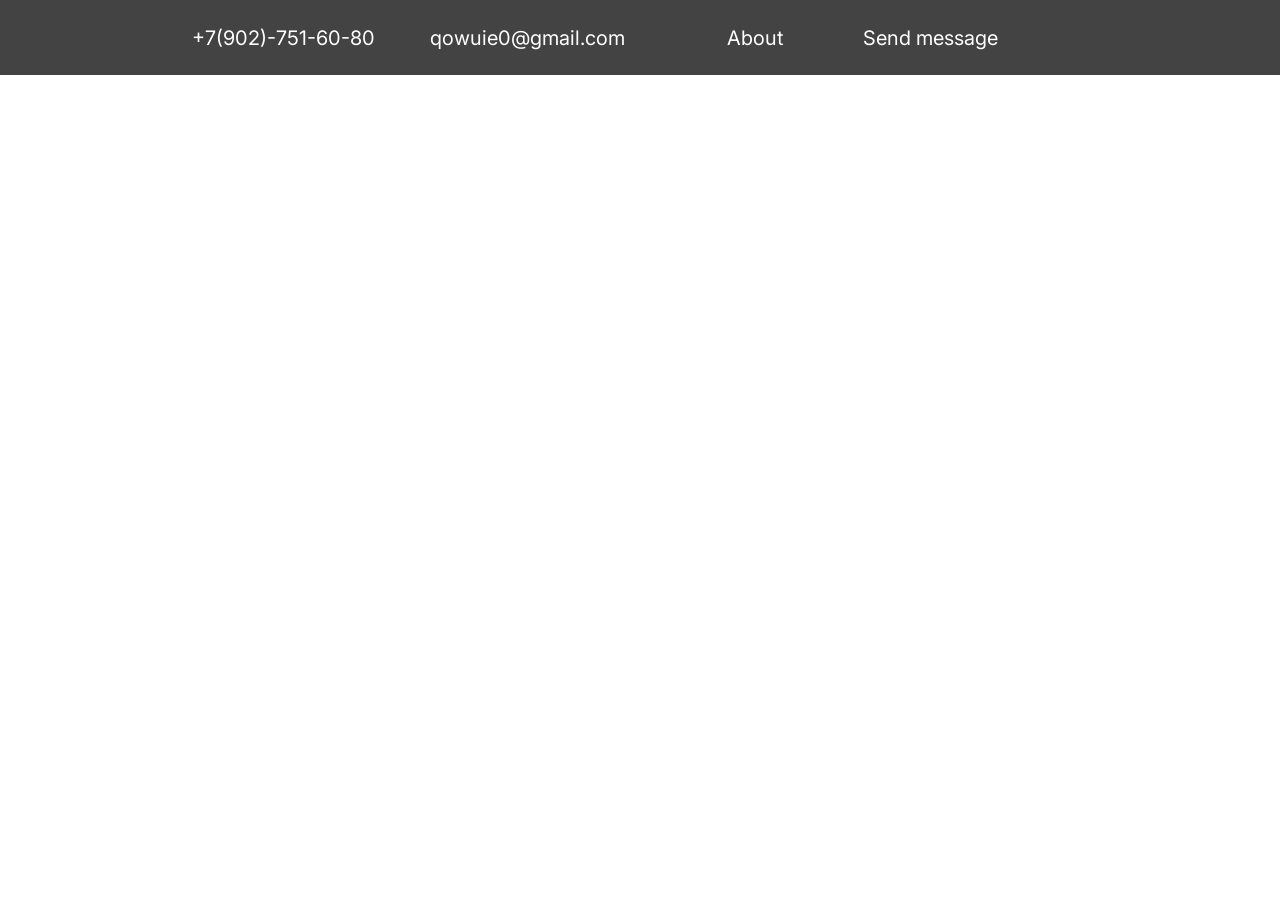
==== index.html @ 8908f138 "added index, style and images" ====
<!DOCTYPE html>
<html lang="en">
<head>
    <meta charset="UTF-8">
    <meta http-equiv="X-UA-Compatible" content="IE=edge">
    <meta name="viewport" content="width=device-width, initial-scale=1.0">
    <link rel="stylesheet" href="style.css">
    <title>Portfolio</title>
</head>
<body>
    <header>
        <div class="left-side">
            <span class="phone_number">+7(902)-751-60-80</span>
            <span class="email">qowuie0@gmail.com</span>
        </div>
        <div class="right-side">
            <a class="about" href="">About</a>
            <a class="snd_message" href="">Send message</a>
        </div>
    </header>
    <main>

    </main>
    <footer>

    </footer>
</body>
</html>
---- style.css ----
@import url('https://fonts.googleapis.com/css2?family=Inter&display=swap');

body, header, main, footer{
    font-family: 'Inter', sans-serif;
    margin: 0;
    padding: 0;
}



header{
    height: 75px;
    width: auto;
    background: #434343;
    color: white;
    font-size: 20px;
    display: flex;
    align-items: center;
    justify-content: space-between;
}

.left-side{
    padding-left: 15%;
}

.right-side{
    padding-right: 22%;
}

a{
    text-decoration: none;
    color: white;
}

a:hover {
    color:#bbbbbb; 
    border-bottom: .07em solid;
  }

.phone_number{
    margin-right: 50px;
}

.about{
    margin-right: 75px;
}
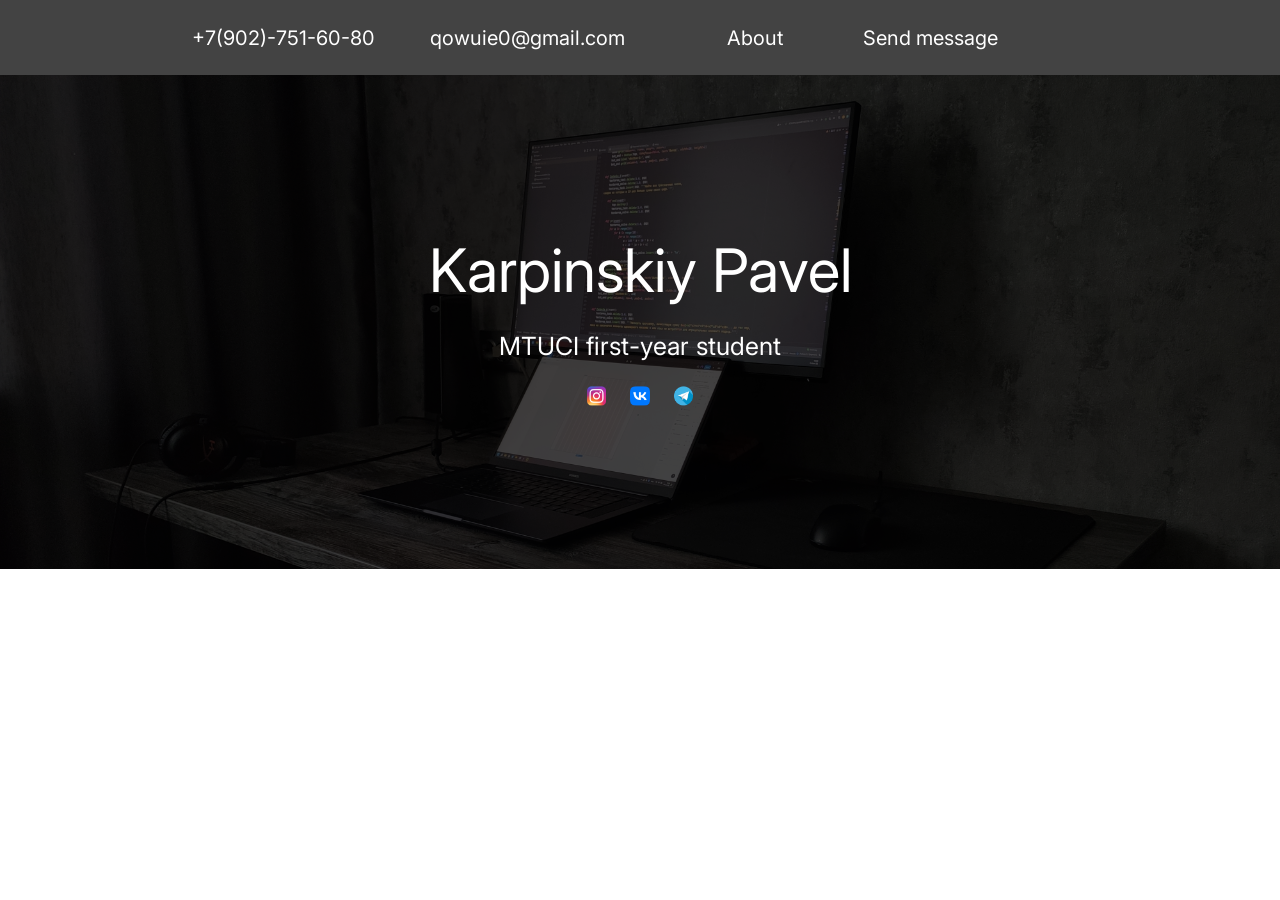
==== commit 8baaa379: "first section of main" ====
--- a/index.html
+++ b/index.html
@@ -19,7 +19,22 @@
         </div>
     </header>
     <main>
+        <div class="name_container">
+            <img class="desktop_image" src="img/IMG_20220621_135331.jpg" alt="" width="100%">
+            <div class="name_div">
+                <span class="name">Karpinskiy Pavel</span>
+                <p class="student">MTUCI first-year student</p>
+                <a href="" class="inst_logo_main"><img src="img/Instagram_icon.png.webp" alt="" width="3%"></a>
+                <a href="https://vk.com/qowuie" class="vk_logo_main"><img src="img/VK_Compact_Logo_(2021-present).svg.png" alt="" width="3%"></a>
+                <a href="" class="tg_logo_main"><img src="img/906377.png" alt="" width="3%"></a>
+            </div>
+        </div>
+        <div class="about_container">
 
+        </div>
+        <div class="message_container">
+
+        </div>
     </main>
     <footer>
 
--- a/style.css
+++ b/style.css
@@ -10,7 +10,7 @@
 
 header{
     height: 75px;
-    width: auto;
+    width: 100%;
     background: #434343;
     color: white;
     font-size: 20px;
@@ -33,8 +33,7 @@
 }
 
 a:hover {
-    color:#bbbbbb; 
-    border-bottom: .07em solid;
+    filter: brightness(60%);
   }
 
 .phone_number{
@@ -43,4 +42,36 @@
 
 .about{
     margin-right: 75px;
-}+}
+
+.name_container{
+    position: relative;
+    text-align: center;
+    color: white;
+    overflow:hidden; /* this is important */
+}
+
+.name_div{
+    position: absolute;
+    top: 50%;
+    left: 50%;
+    transform: translate(-50%, -50%);
+}
+
+.name{
+    font-size: 60px;
+}
+
+.student{
+    font-size: 25px;
+}
+
+.desktop_image{
+    filter: brightness(30%);
+    margin-bottom: -230px;
+}
+
+.inst_logo_main, .vk_logo_main{
+    margin-right: 20px;
+}
+
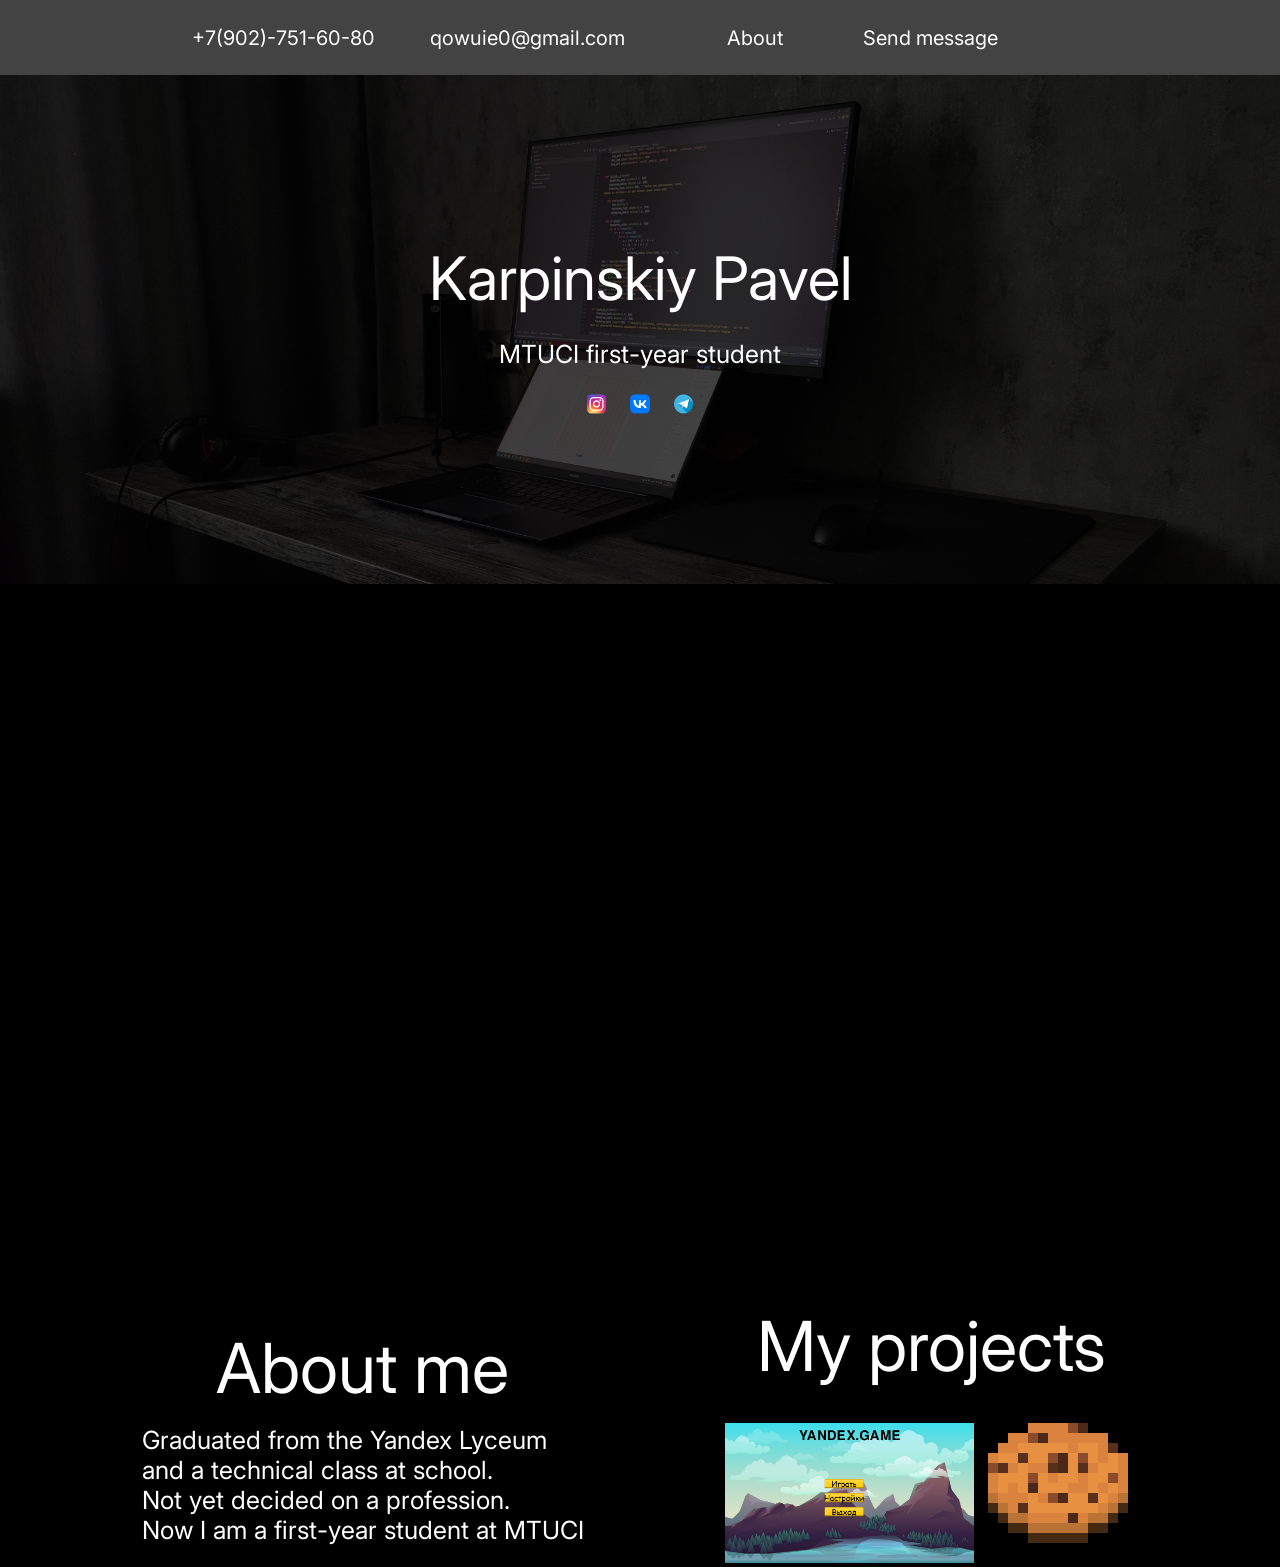
==== commit 8bf002f6: "done" ====
--- a/index.html
+++ b/index.html
@@ -14,7 +14,7 @@
             <span class="email">qowuie0@gmail.com</span>
         </div>
         <div class="right-side">
-            <a class="about" href="">About</a>
+            <a class="about_link" href="#about_container">About</a>
             <a class="snd_message" href="">Send message</a>
         </div>
     </header>
@@ -24,13 +24,27 @@
             <div class="name_div">
                 <span class="name">Karpinskiy Pavel</span>
                 <p class="student">MTUCI first-year student</p>
-                <a href="" class="inst_logo_main"><img src="img/Instagram_icon.png.webp" alt="" width="3%"></a>
+                <a href="https://www.instagram.com/qowuie/" class="inst_logo_main"><img src="img/Instagram_icon.png.webp" alt="" width="3%"></a>
                 <a href="https://vk.com/qowuie" class="vk_logo_main"><img src="img/VK_Compact_Logo_(2021-present).svg.png" alt="" width="3%"></a>
-                <a href="" class="tg_logo_main"><img src="img/906377.png" alt="" width="3%"></a>
+                <a href="https://t.me/q0wuie" class="tg_logo_main"><img src="img/906377.png" alt="" width="3%"></a>
             </div>
         </div>
-        <div class="about_container">
-
+        <div class="about_container" id="about_container">
+            <div class="about">
+                <div class="about_me_h">About me</div>
+                <div class="about_me_p">Graduated from the Yandex Lyceum<br>
+                    and a technical class at school.<br>
+                    Not yet decided on a profession.<br>
+                    Now I am a first-year student at MTUCI
+                </div>
+            </div>
+            <div class="my_projects">
+                <div class="my_projects_h">My projects</div>
+                <div class="my-projects-photos">
+                    <img src="img/game.png" alt="" height="140px">
+                    <img src="img/galleta.png" alt="">
+                </div>
+            </div>
         </div>
         <div class="message_container">
 
--- a/style.css
+++ b/style.css
@@ -40,7 +40,7 @@
     margin-right: 50px;
 }
 
-.about{
+.about_link{
     margin-right: 75px;
 }
 
@@ -68,10 +68,43 @@
 
 .desktop_image{
     filter: brightness(30%);
-    margin-bottom: -230px;
+    margin-bottom: -215px;
 }
 
 .inst_logo_main, .vk_logo_main{
     margin-right: 20px;
 }
 
+
+.about_container{
+    width: 100%;
+    padding-top: 56.25%;
+    color: white;
+    background-color: black;
+    display: flex;
+    align-items: center;
+    justify-content: space-evenly;
+}
+
+.about, .my_projects{
+    color: white;
+    display: flex;
+    flex-direction: column;
+}
+
+
+.about_me_h{
+    font-size: 69px;
+    text-align: center;
+    padding-bottom: 15px;
+}
+
+.my_projects_h{
+    font-size: 69px;
+    text-align: center;
+    padding-bottom: 15px;
+}
+
+.about_me_p{
+    font-size: 25px;
+}
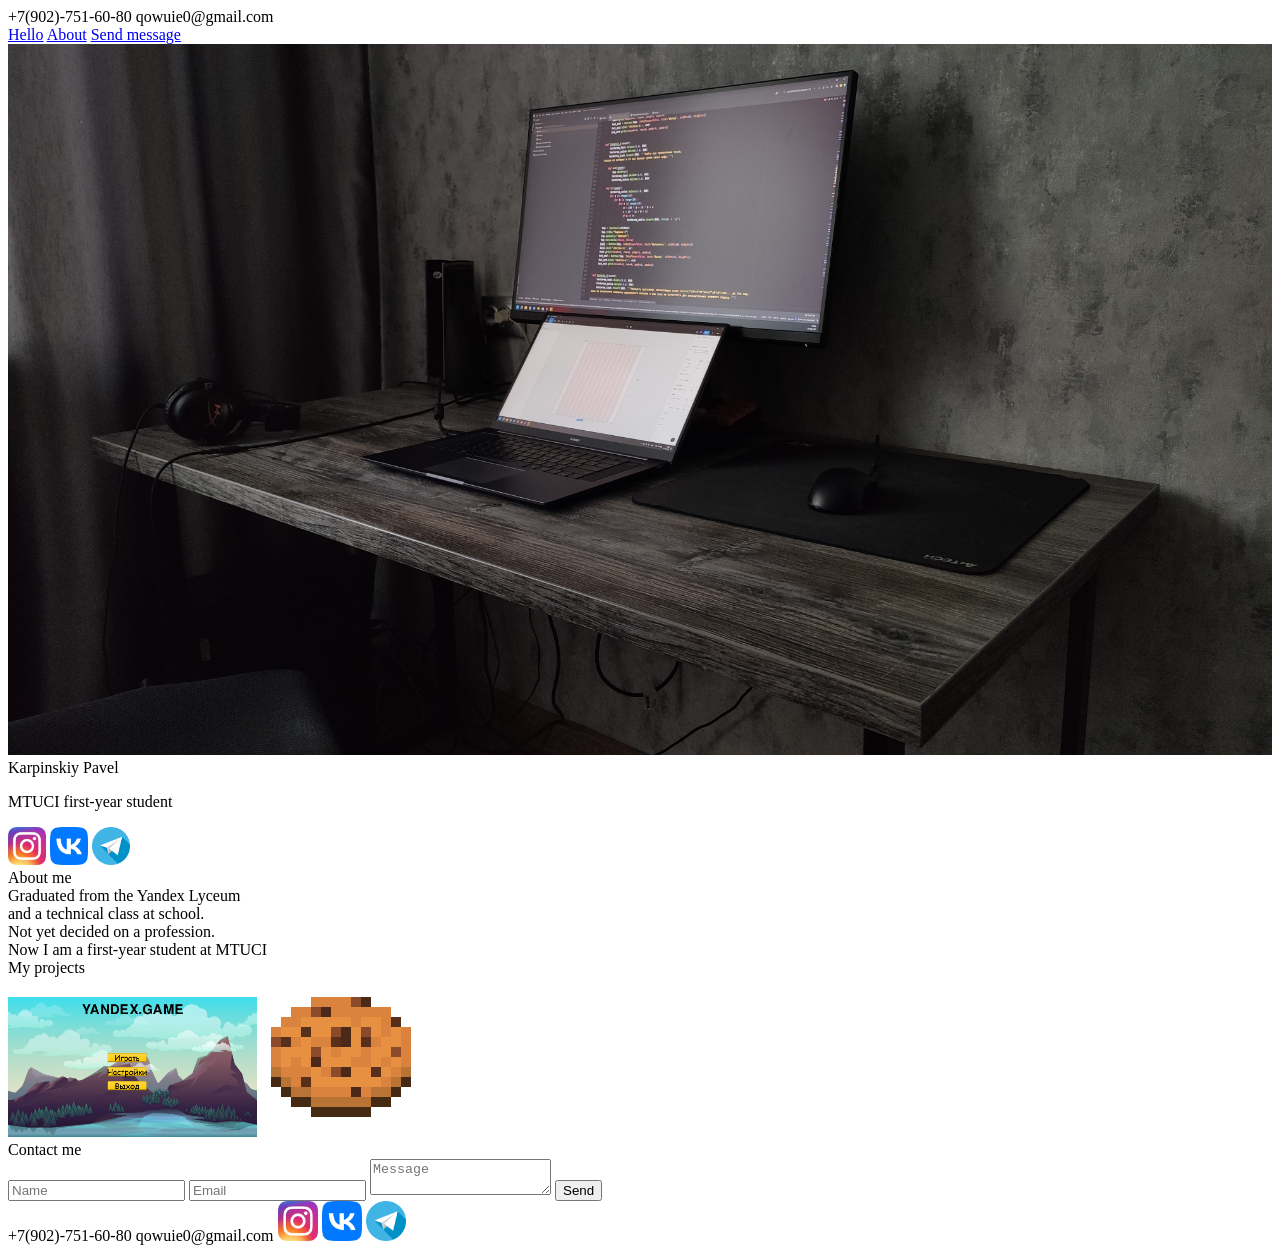
==== commit 821e75fb: "index and style renamed" ====
--- a/index.html
+++ b/index.html
@@ -4,54 +4,75 @@
     <meta charset="UTF-8">
     <meta http-equiv="X-UA-Compatible" content="IE=edge">
     <meta name="viewport" content="width=device-width, initial-scale=1.0">
-    <link rel="stylesheet" href="style.css">
+    <link rel="stylesheet" href="style_test.css">
     <title>Portfolio</title>
 </head>
 <body>
     <header>
         <div class="left-side">
             <span class="phone_number">+7(902)-751-60-80</span>
-            <span class="email">qowuie0@gmail.com</span>
+            <span class="email_span">qowuie0@gmail.com</span>
         </div>
         <div class="right-side">
-            <a class="about_link" href="#about_container">About</a>
-            <a class="snd_message" href="">Send message</a>
+            <a class="hello_link" href="#name_section">Hello</a>
+            <a class="about_link" href="#about_section">About</a>
+            <a class="snd_message" href="#message_section">Send message</a>
         </div>
     </header>
     <main>
-        <div class="name_container">
-            <img class="desktop_image" src="img/IMG_20220621_135331.jpg" alt="" width="100%">
-            <div class="name_div">
-                <span class="name">Karpinskiy Pavel</span>
-                <p class="student">MTUCI first-year student</p>
-                <a href="https://www.instagram.com/qowuie/" class="inst_logo_main"><img src="img/Instagram_icon.png.webp" alt="" width="3%"></a>
-                <a href="https://vk.com/qowuie" class="vk_logo_main"><img src="img/VK_Compact_Logo_(2021-present).svg.png" alt="" width="3%"></a>
-                <a href="https://t.me/q0wuie" class="tg_logo_main"><img src="img/906377.png" alt="" width="3%"></a>
-            </div>
+        <div class="container">
+            <section class="name_section" id="name_section">
+                <img class="desktop_image" src="img/IMG_20220621_135331.jpg" alt="" width="100%">
+                <div class="name_div">
+                    <span class="name_span">Karpinskiy Pavel</span>
+                    <p class="student">MTUCI first-year student</p>
+                    <a href="https://www.instagram.com/qowuie/" class="inst_logo_main"><img src="img/Instagram_icon.png.webp" alt="" width="3%"></a>
+                    <a href="https://vk.com/qowuie" class="vk_logo_main"><img src="img/VK_Compact_Logo_(2021-present).svg.png" alt="" width="3%"></a>
+                    <a href="https://t.me/q0wuie" class="tg_logo_main"><img src="img/906377.png" alt="" width="3%"></a>
+                </div>
+            </section>
+            <section class="about_section" id="about_section">
+                <div class="about">
+                    <div class="about_me_h">About me</div>
+                    <div class="about_me_p">Graduated from the Yandex Lyceum<br>
+                        and a technical class at school.<br>
+                        Not yet decided on a profession.<br>
+                        Now I am a first-year student at MTUCI
+                    </div>
+                </div>
+                <div class="my_projects">
+                    <div class="my_projects_h">My projects</div>
+                    <div class="my-projects-photos">
+                        <a href="https://github.com/Taphlips/Yandex.Project"><img src="img/game.png" alt="" height="140px"></a>
+                        <a href="http://yandex-galleta.herokuapp.com/"><img src="img/galleta.png" alt=""></a>
+                    </div>
+                </div>
+            </section>
+            <section class="message_section" id="message_section">
+                <div class="wrapper">
+                    <form action="#" id="form" class="form">
+                        <div class="pageTitle title">Contact me</div>
+                        <input type="text" class="name_input _req" placeholder="Name"/>
+                        <input type="text" class="email_input _req _email" placeholder="Email"/>
+                        <textarea class="message_input _req" placeholder="Message"></textarea>
+                        <button type="submit" class="submit_input _req">Send</button>
+                    </form>
+                </div>
+            </section>
+        </div>    
+    </main>
+    <footer class="footer" id="footer">
+        <div class="footer_div">
+            <span class="phone_number_footer">+7(902)-751-60-80</span>
+            <span class="email_footer">qowuie0@gmail.com</span>
+            <a href="https://www.instagram.com/qowuie/" class="inst_logo_footer"><img src="img/Instagram_icon.png.webp" alt="" width="40vw"></a>
+            <a href="https://vk.com/qowuie" class="vk_logo_footer"><img src="img/VK_Compact_Logo_(2021-present).svg.png" alt="" width="40vw"></a>
+            <a href="https://t.me/q0wuie" class="tg_logo_footer"><img src="img/906377.png" alt="" width="40vw"></a>
         </div>
-        <div class="about_container" id="about_container">
-            <div class="about">
-                <div class="about_me_h">About me</div>
-                <div class="about_me_p">Graduated from the Yandex Lyceum<br>
-                    and a technical class at school.<br>
-                    Not yet decided on a profession.<br>
-                    Now I am a first-year student at MTUCI
-                </div>
-            </div>
-            <div class="my_projects">
-                <div class="my_projects_h">My projects</div>
-                <div class="my-projects-photos">
-                    <img src="img/game.png" alt="" height="140px">
-                    <img src="img/galleta.png" alt="">
-                </div>
-            </div>
-        </div>
-        <div class="message_container">
-
-        </div>
-    </main>
-    <footer>
-
+        
     </footer>
+    <script src="https://cdnjs.cloudflare.com/ajax/libs/jquery/3.6.0/jquery.min.js"></script>
+    <script src="js/smooth.js"></script>
+    <script src="js/validation.js"></script>
 </body>
 </html>
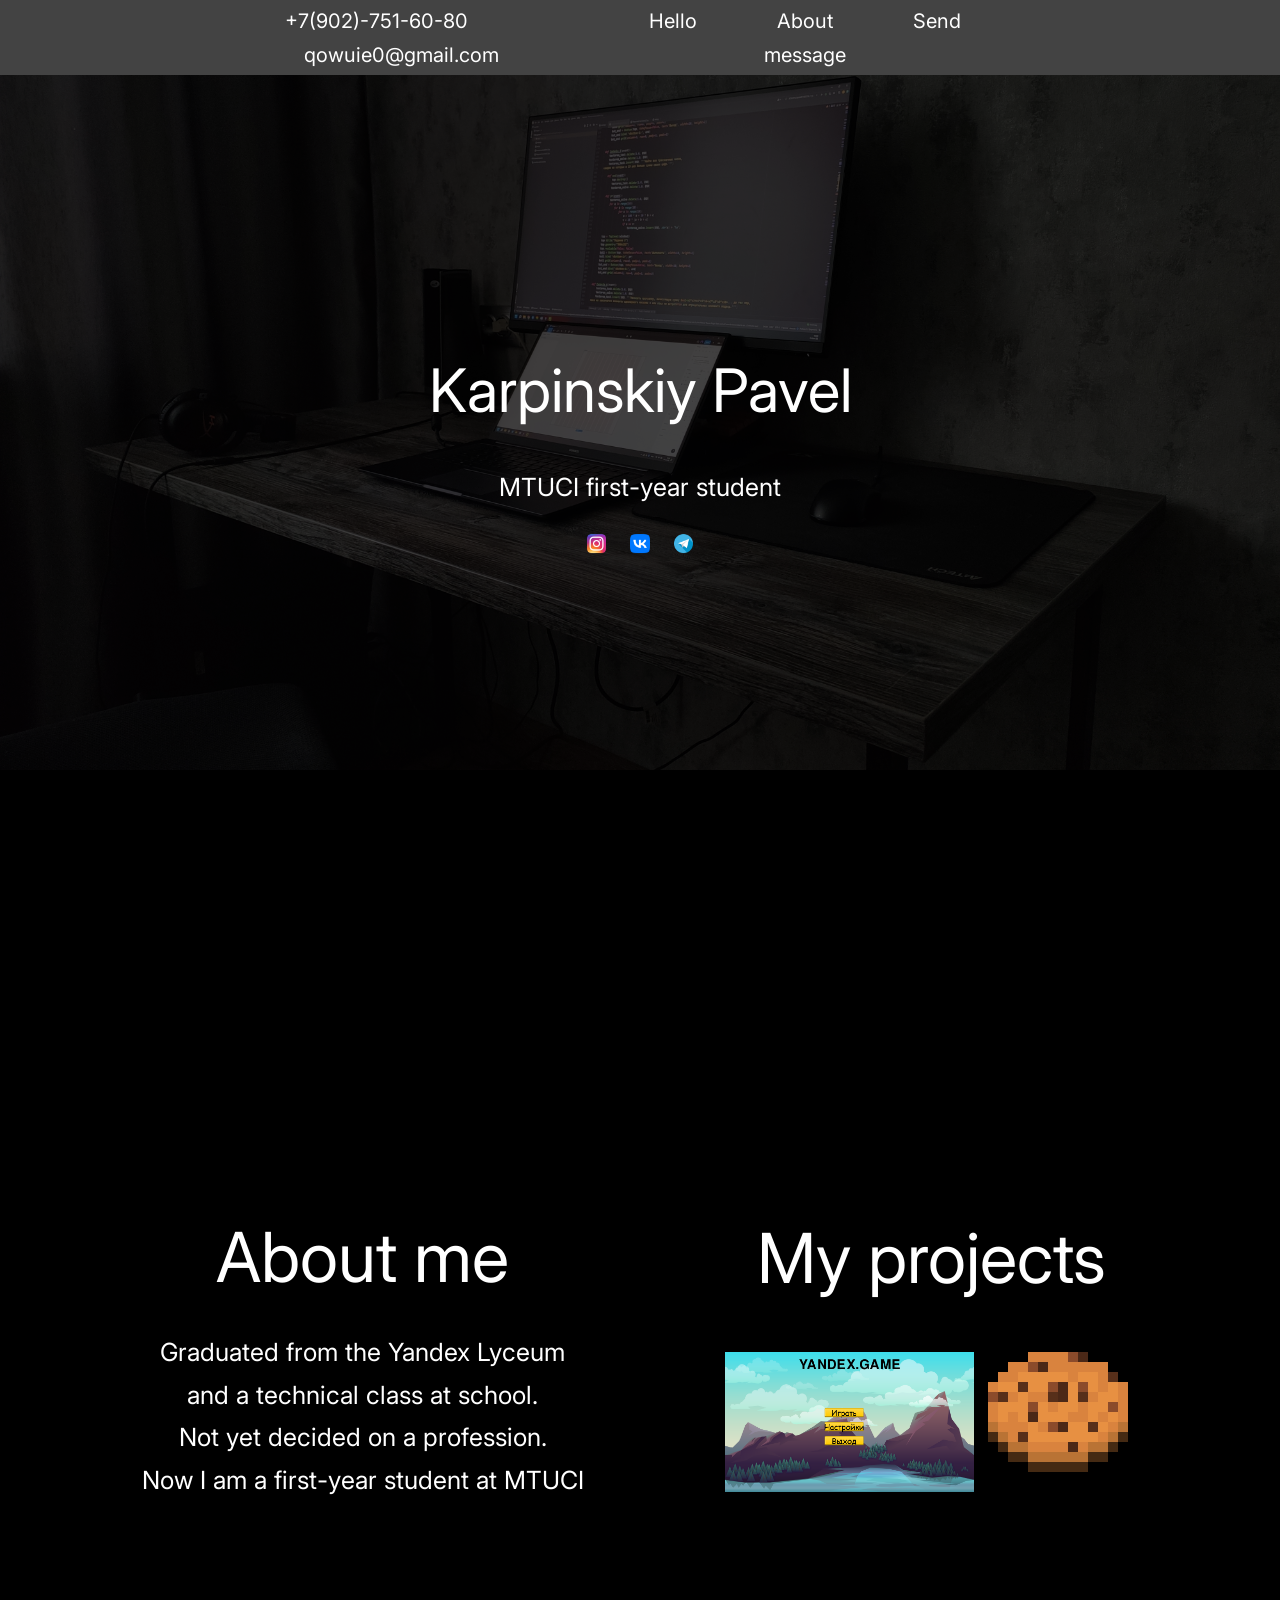
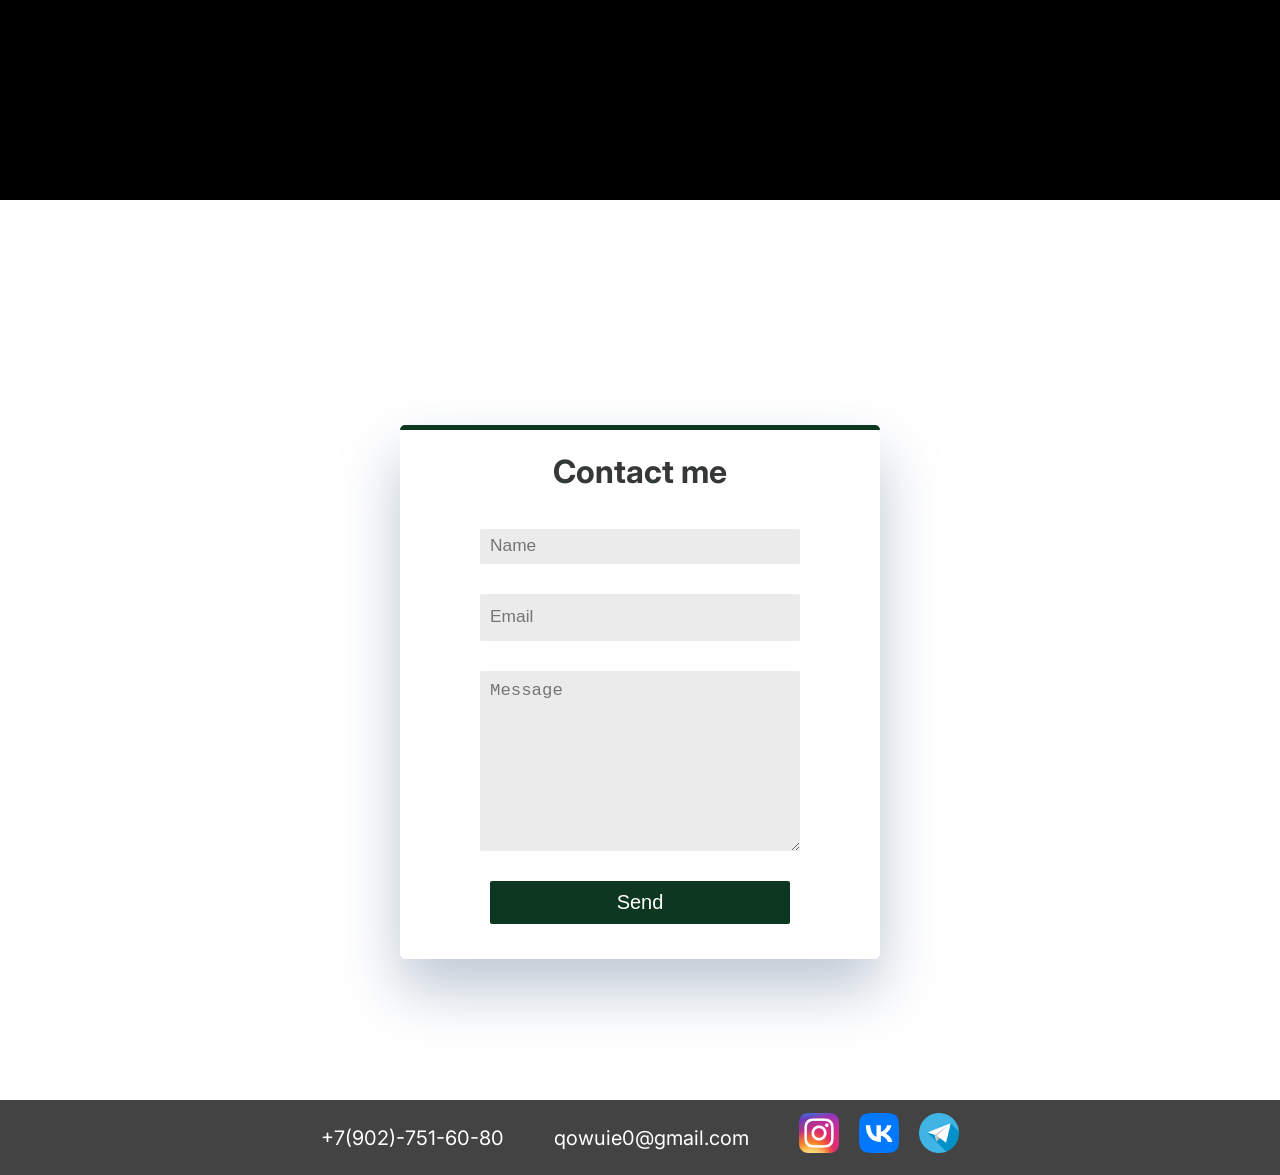
==== commit 44872341: "style" ====
--- a/index.html
+++ b/index.html
@@ -4,7 +4,7 @@
     <meta charset="UTF-8">
     <meta http-equiv="X-UA-Compatible" content="IE=edge">
     <meta name="viewport" content="width=device-width, initial-scale=1.0">
-    <link rel="stylesheet" href="style_test.css">
+    <link rel="stylesheet" href="style.css">
     <title>Portfolio</title>
 </head>
 <body>
--- a/style.css
+++ b/style.css
@@ -0,0 +1,272 @@
+@import url('https://fonts.googleapis.com/css2?family=Inter&display=swap');
+
+body, header, main, footer{
+    font-family: 'Inter', sans-serif;
+    margin: 0;
+    padding: 0;
+}
+
+header{
+    position: fixed;
+    z-index: 20;
+}
+
+header{
+    height: 75px;
+    width: 100%;
+    background: #434343;
+    color: white;
+    font-size: 20px;
+    display: flex;
+    align-items: center;
+    justify-content: space-between;
+}
+  
+footer{
+  height: 75px;
+  width: 100%;
+  background-color: #434343;
+  color: white;
+  font-size: 20px;
+  display: flex;
+  align-items: center;
+  justify-content: center;
+}
+
+.footer_div{
+  display: flex;
+  align-items: center;
+}
+
+.left-side{
+    padding-left: 15%;
+}
+
+.right-side{
+    padding-right: 22%;
+}
+
+a{
+    text-decoration: none;
+    color: white;
+}
+
+a:hover {
+    filter: brightness(60%);
+  }
+
+.phone_number, .phone_number_footer, .email_footer{
+    margin-right: 50px;
+}
+
+.about_link{
+    margin-left: 75px;
+    margin-right: 75px;
+}
+
+.container{
+    width: 100%;
+    height: 100%;
+}
+
+body {
+    text-align: center;
+    color: #343837;
+    line-height: 1.7;
+  }
+
+section {
+    height: 100vh;
+    position: relative;
+}
+
+.name_section {
+    background: black;
+    text-align: center;
+    color: white;
+    overflow:hidden; /* this is important */
+}
+
+.name_div{
+    position: absolute;
+    top: 50%;
+    left: 50%;
+    transform: translate(-50%, -50%);
+}
+
+.name_span{
+    font-size: 60px;
+}
+
+.student{
+    font-size: 25px;
+}
+
+.inst_logo_main, .vk_logo_main, .inst_logo_footer, .vk_logo_footer{
+    margin-right: 20px;
+}
+
+.desktop_image{
+    margin-top: 50px;
+    filter: brightness(30%);
+}
+
+.about_section {
+    color: white;
+    background-color: black;
+    display: flex;
+    align-items: center;
+    justify-content: space-evenly;
+}
+
+.about, .my_projects{
+    color: white;
+    display: flex;
+    flex-direction: column;
+}
+
+.about_me_h{
+    font-size: 69px;
+    text-align: center;
+    padding-bottom: 15px;
+}
+
+.my_projects_h{
+    font-size: 69px;
+    text-align: center;
+    padding-bottom: 15px;
+}
+
+.about_me_p{
+    font-size: 25px;
+}
+
+.message_section {
+    background: #fff;
+}
+
+@media (max-width: 480px) {
+    body {
+      font-size: 14px;
+      line-height: 1.5;
+    }
+    section {
+      padding: 20px;
+    }
+}
+
+.wrapper{
+    position: relative;
+    top: 25%;
+}
+
+#title-Tag-Line {
+    font-size: 20px;
+  }
+  /* .card-item__bg{
+    width: 150px;
+    margin-left: auto;
+    margin-right: auto;
+    left: 0;
+    right: 0;
+    display: block;
+    position: relative;
+    margin: 30px auto;
+    transform: translate(0px, 50px);
+    z-index: 5;
+  } */
+  
+  /* form animation starts */
+  .form {
+    background: #fff;
+    box-shadow: 0 30px 60px 0 rgba(90, 116, 148, 0.4);
+    border-radius: 5px;
+    max-width: 480px;
+    margin-left: auto;
+    margin-right: auto;
+    padding-top: 5px;
+    padding-bottom: 5px;
+    left: 0;
+    right: 0;
+    position: absolute;
+    border-top: 5px solid #0e3721;
+  /*   z-index: 1; */
+  }
+  ::-webkit-input-placeholder {
+    font-size: 1.3em;
+  }
+  
+  .title{
+    display: block;
+    margin: 10px auto 5px;
+    width: 300px;
+  }
+  .termsConditions{
+    margin: 0 auto 5px 80px;
+  }
+  
+  .pageTitle{
+    font-size: 2em;
+    font-weight: bold;
+  }
+  .secondaryTitle{
+    color: grey;
+  }
+  
+  .name_input {
+    background-color: #ebebeb;
+    color: black;
+  }
+  .name_input:hover {
+    border-bottom: 5px solid #0e3721;
+  }
+  
+  .email_input {
+    background-color: #ebebeb;
+    height: 2em;
+  }
+  
+  .email_input:hover {
+    border-bottom: 5px solid #0e3721;
+  }
+  
+  .message_input {
+    background-color: #ebebeb;
+    overflow: hidden;
+    height: 10rem;
+  }
+  
+  .message_input:hover {
+    border-bottom: 5px solid #0e3721;
+  }
+  
+  .name_input, .email_input, .message_input, .submit_input {
+    display: block;
+    margin: 30px auto;
+    min-width: 300px;
+    padding: 10px;
+    border-radius: 2px;
+    border: none;
+    transition: all 0.25s ease 0s;
+  }
+
+
+.name_input._error, .email_input._error, .message_input._error, .submit_input._error {
+  box-shadow: 0 0 15px red;
+}
+
+  
+  .submit_input {
+    width: 200px;
+    color: white;
+    background-color: #0e3721;
+    font-size: 20px;
+  }
+  
+  .submit_input:hover {
+    box-shadow: 15px 15px 15px 5px rgba(78, 72, 77, 0.219);
+    transform: translateY(-3px);
+    width: 300px;
+  }
+
+
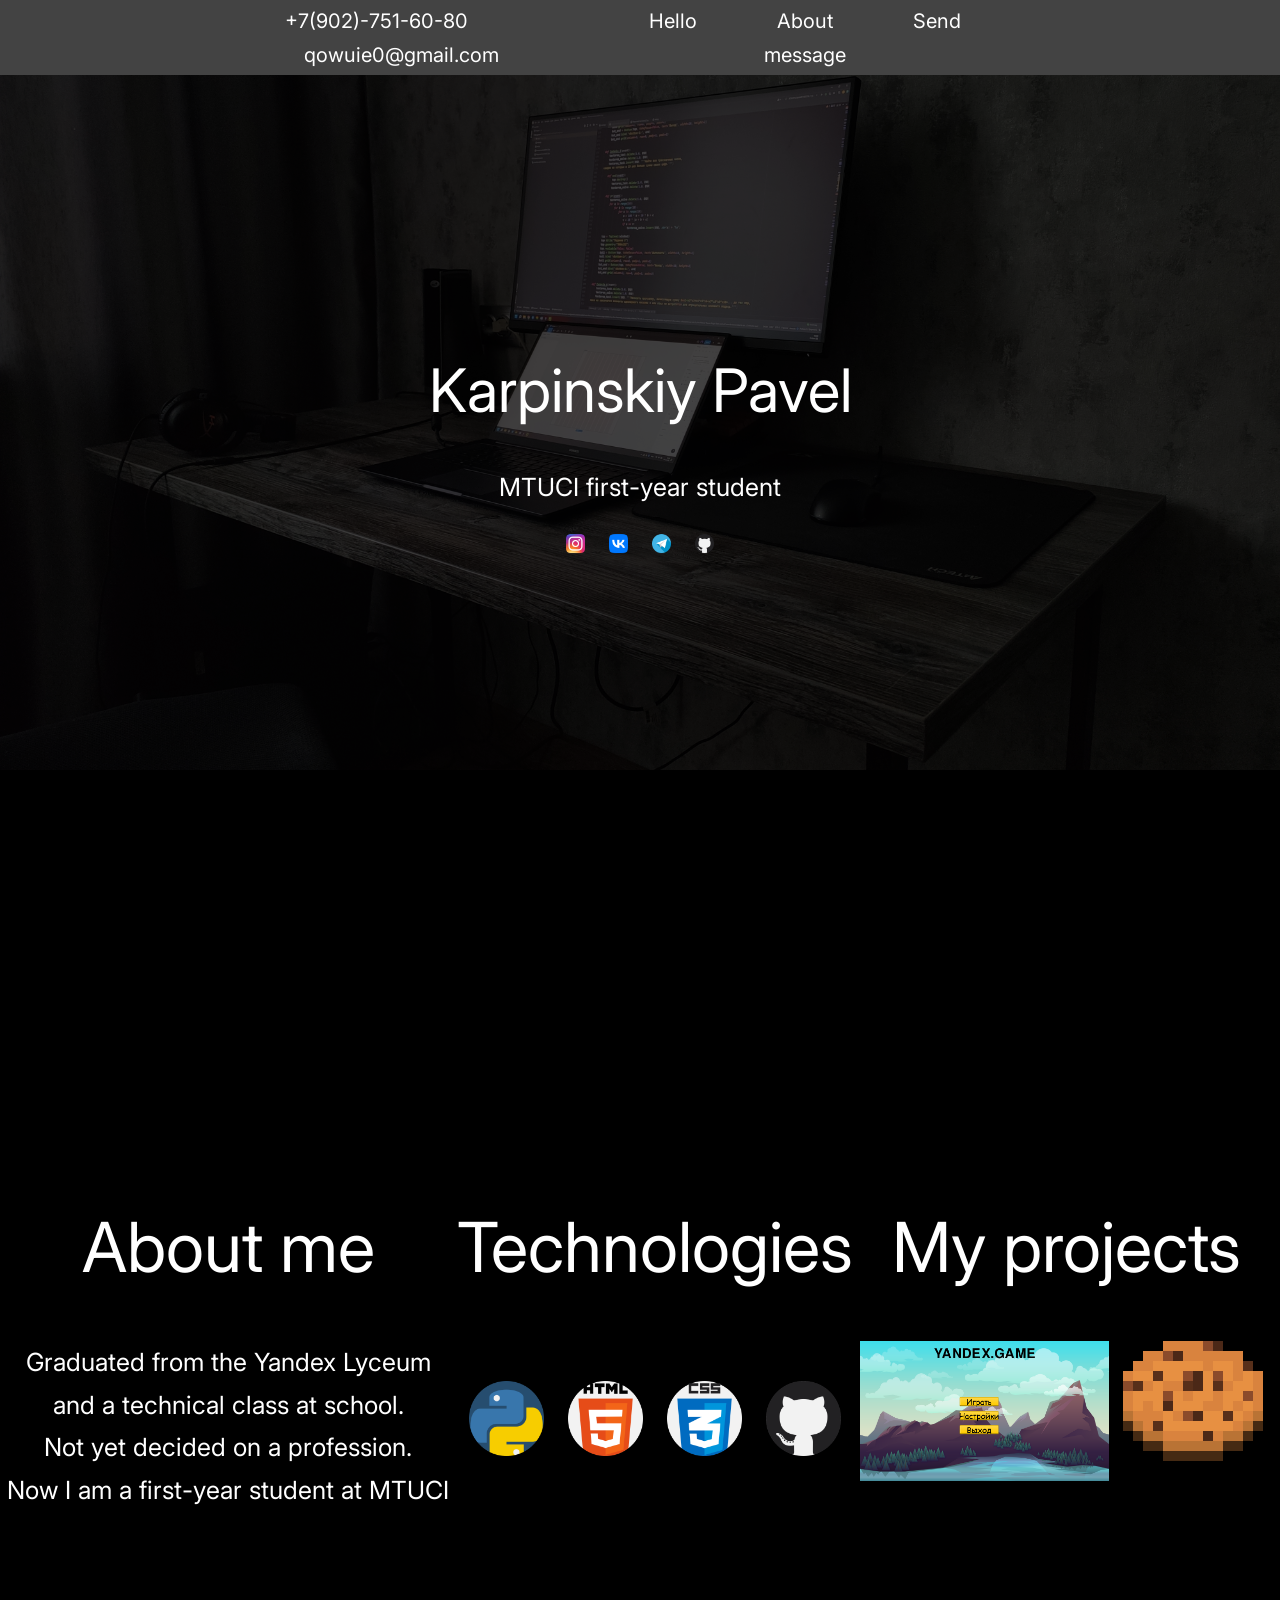
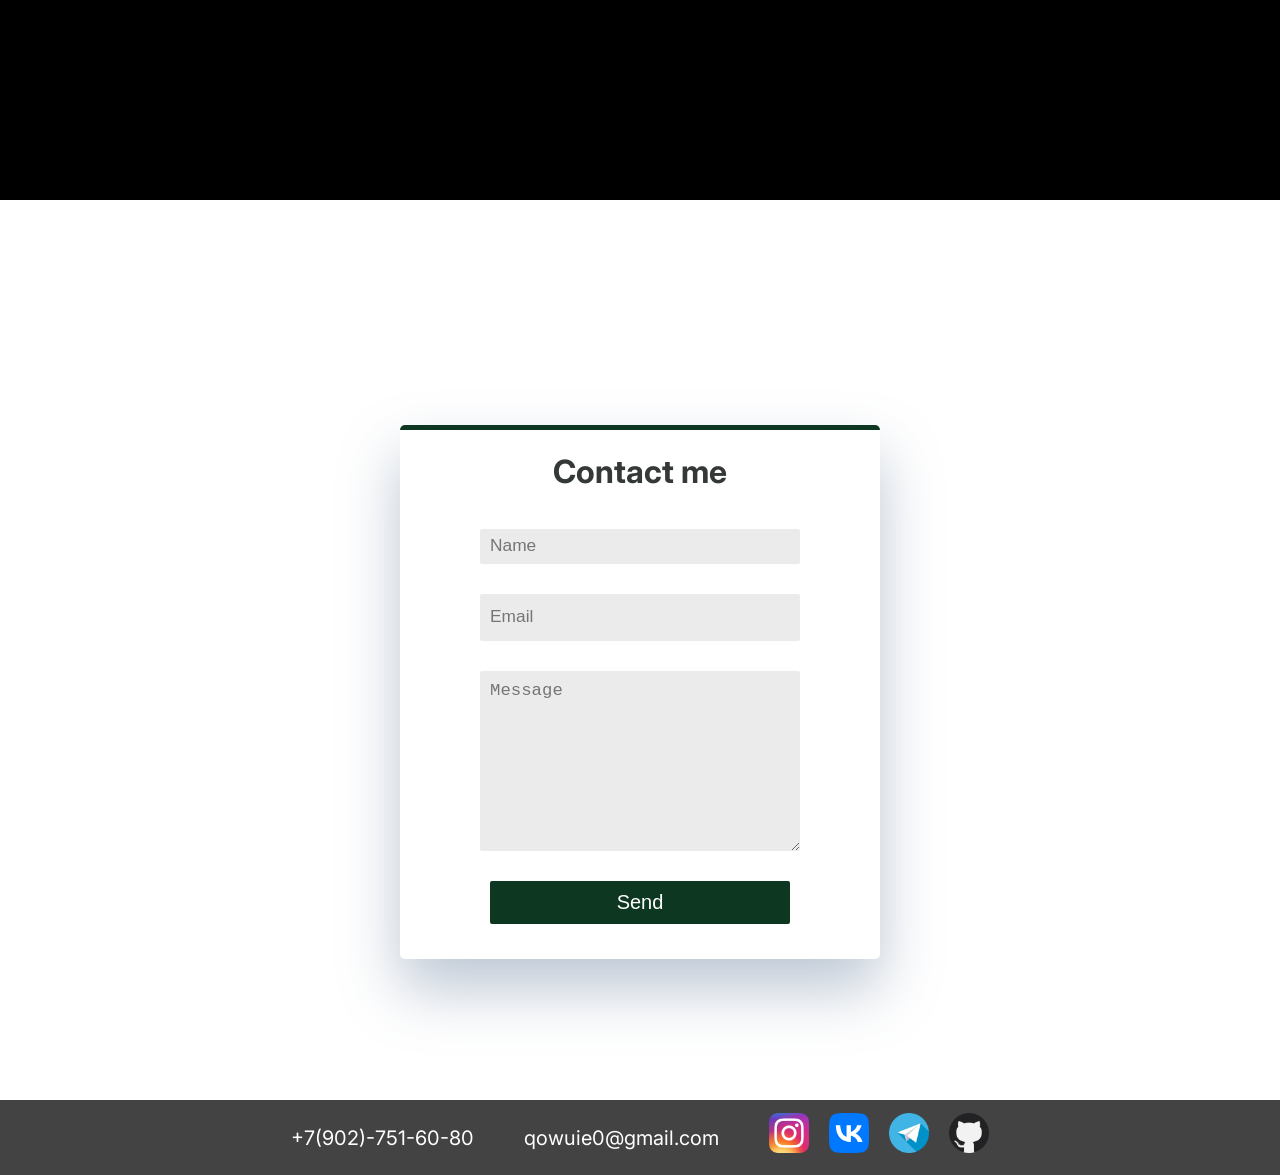
==== commit 91a1df08: "stack added" ====
--- a/index.html
+++ b/index.html
@@ -10,8 +10,8 @@
 <body>
     <header>
         <div class="left-side">
-            <span class="phone_number">+7(902)-751-60-80</span>
-            <span class="email_span">qowuie0@gmail.com</span>
+            <a href="tel:+79027516080"><span class="phone_number">+7(902)-751-60-80</span></a>
+            <a href="mailto:qowuie0@gmail.com"><span class="email_span">qowuie0@gmail.com</span></a>
         </div>
         <div class="right-side">
             <a class="hello_link" href="#name_section">Hello</a>
@@ -29,33 +29,45 @@
                     <a href="https://www.instagram.com/qowuie/" class="inst_logo_main"><img src="img/Instagram_icon.png.webp" alt="" width="3%"></a>
                     <a href="https://vk.com/qowuie" class="vk_logo_main"><img src="img/VK_Compact_Logo_(2021-present).svg.png" alt="" width="3%"></a>
                     <a href="https://t.me/q0wuie" class="tg_logo_main"><img src="img/906377.png" alt="" width="3%"></a>
+                    <a href="https://github.com/qowuie" class="git_logo_main"><img src="img/github.png" alt="" width="3%"></a>
                 </div>
             </section>
             <section class="about_section" id="about_section">
-                <div class="about">
-                    <div class="about_me_h">About me</div>
-                    <div class="about_me_p">Graduated from the Yandex Lyceum<br>
-                        and a technical class at school.<br>
-                        Not yet decided on a profession.<br>
-                        Now I am a first-year student at MTUCI
+                <div class="center">
+                    <div class="about">
+                        <div class="about_me_h">About me</div>
+                        <div class="about_me_p">Graduated from the Yandex Lyceum<br>
+                            and a technical class at school.<br>
+                            Not yet decided on a profession.<br>
+                            Now I am a first-year student at MTUCI
+                        </div>
                     </div>
-                </div>
-                <div class="my_projects">
-                    <div class="my_projects_h">My projects</div>
-                    <div class="my-projects-photos">
-                        <a href="https://github.com/Taphlips/Yandex.Project"><img src="img/game.png" alt="" height="140px"></a>
-                        <a href="http://yandex-galleta.herokuapp.com/"><img src="img/galleta.png" alt=""></a>
+                    <div class="stack">
+                        <div class="stack_h">Technologies</div>
+                        <div class="stack_icons">
+                            <img class="python_icon" src="img/python.png" alt="" width="75vw">
+                            <img class="html_icon" src="img/html.png" alt="" width="75vw">
+                            <img class="css_icon" src="img/css.png" alt="" width="75vw">
+                            <img class="github_icon" src="img/github.png" alt="" width="75vw">
+                        </div>
                     </div>
-                </div>
+                    <div class="my_projects">
+                        <div class="my_projects_h">My projects</div>
+                        <div class="my-projects-photos">
+                            <a href="https://github.com/Taphlips/Yandex.Project"><img src="img/game.png" alt="" height="140px"></a>
+                            <a href="http://yandex-galleta.herokuapp.com/"><img src="img/galleta.png" alt=""></a>
+                        </div>
+                    </div>
+                </div>    
             </section>
             <section class="message_section" id="message_section">
                 <div class="wrapper">
                     <form action="#" id="form" class="form">
                         <div class="pageTitle title">Contact me</div>
-                        <input type="text" class="name_input _req" placeholder="Name"/>
-                        <input type="text" class="email_input _req _email" placeholder="Email"/>
-                        <textarea class="message_input _req" placeholder="Message"></textarea>
-                        <button type="submit" class="submit_input _req">Send</button>
+                        <input type="text" class="name_input _req" name="name" id="name" placeholder="Name"/>
+                        <input type="text" class="email_input _req _email" name="email" id="email" placeholder="Email"/>
+                        <textarea class="message_input" name="message" id="message" placeholder="Message"></textarea>
+                        <button type="submit" class="submit_input">Send</button>
                     </form>
                 </div>
             </section>
@@ -63,14 +75,16 @@
     </main>
     <footer class="footer" id="footer">
         <div class="footer_div">
-            <span class="phone_number_footer">+7(902)-751-60-80</span>
-            <span class="email_footer">qowuie0@gmail.com</span>
+            <a href="tel:+79027516080"><span class="phone_number_footer">+7(902)-751-60-80</span></a>
+            <a href="mailto:qowuie0@gmail.com"><span class="email_footer">qowuie0@gmail.com</span></a>
             <a href="https://www.instagram.com/qowuie/" class="inst_logo_footer"><img src="img/Instagram_icon.png.webp" alt="" width="40vw"></a>
             <a href="https://vk.com/qowuie" class="vk_logo_footer"><img src="img/VK_Compact_Logo_(2021-present).svg.png" alt="" width="40vw"></a>
             <a href="https://t.me/q0wuie" class="tg_logo_footer"><img src="img/906377.png" alt="" width="40vw"></a>
+            <a href="https://github.com/qowuie" class="git_logo_footer"><img src="img/github.png" alt="" width="40vw"></a>
         </div>
         
     </footer>
+    <script src="https://smtpjs.com/v3/smtp.js"> </script>
     <script src="https://cdnjs.cloudflare.com/ajax/libs/jquery/3.6.0/jquery.min.js"></script>
     <script src="js/smooth.js"></script>
     <script src="js/validation.js"></script>
--- a/style.css
+++ b/style.css
@@ -102,7 +102,7 @@
     font-size: 25px;
 }
 
-.inst_logo_main, .vk_logo_main, .inst_logo_footer, .vk_logo_footer{
+.inst_logo_main, .vk_logo_main, .tg_logo_main, .inst_logo_footer, .vk_logo_footer, .tg_logo_footer{
     margin-right: 20px;
 }
 
@@ -116,7 +116,13 @@
     background-color: black;
     display: flex;
     align-items: center;
-    justify-content: space-evenly;
+}
+
+.center{
+  width: 100%;
+  display: flex;
+  justify-content: space-evenly;
+  
 }
 
 .about, .my_projects{
@@ -125,20 +131,33 @@
     flex-direction: column;
 }
 
+.stack_icons{
+  display: inline-block;
+}
+
+.about_me_h, .my_projects_h, .stack_h{
+  font-size: 69px;
+  text-align: center;
+}
+
 .about_me_h{
-    font-size: 69px;
-    text-align: center;
-    padding-bottom: 15px;
+  padding-bottom: 35px;
 }
 
 .my_projects_h{
-    font-size: 69px;
-    text-align: center;
-    padding-bottom: 15px;
+  padding-bottom: 15px;
+}
+
+.stack_h{
+  padding-bottom: 75px;
 }
 
 .about_me_p{
     font-size: 25px;
+}
+
+.python_icon, .html_icon, .css_icon{
+  padding-right: 20px;
 }
 
 .message_section {
@@ -251,7 +270,7 @@
   }
 
 
-.name_input._error, .email_input._error, .message_input._error, .submit_input._error {
+.name_input._error, .email_input._error {
   box-shadow: 0 0 15px red;
 }
 
